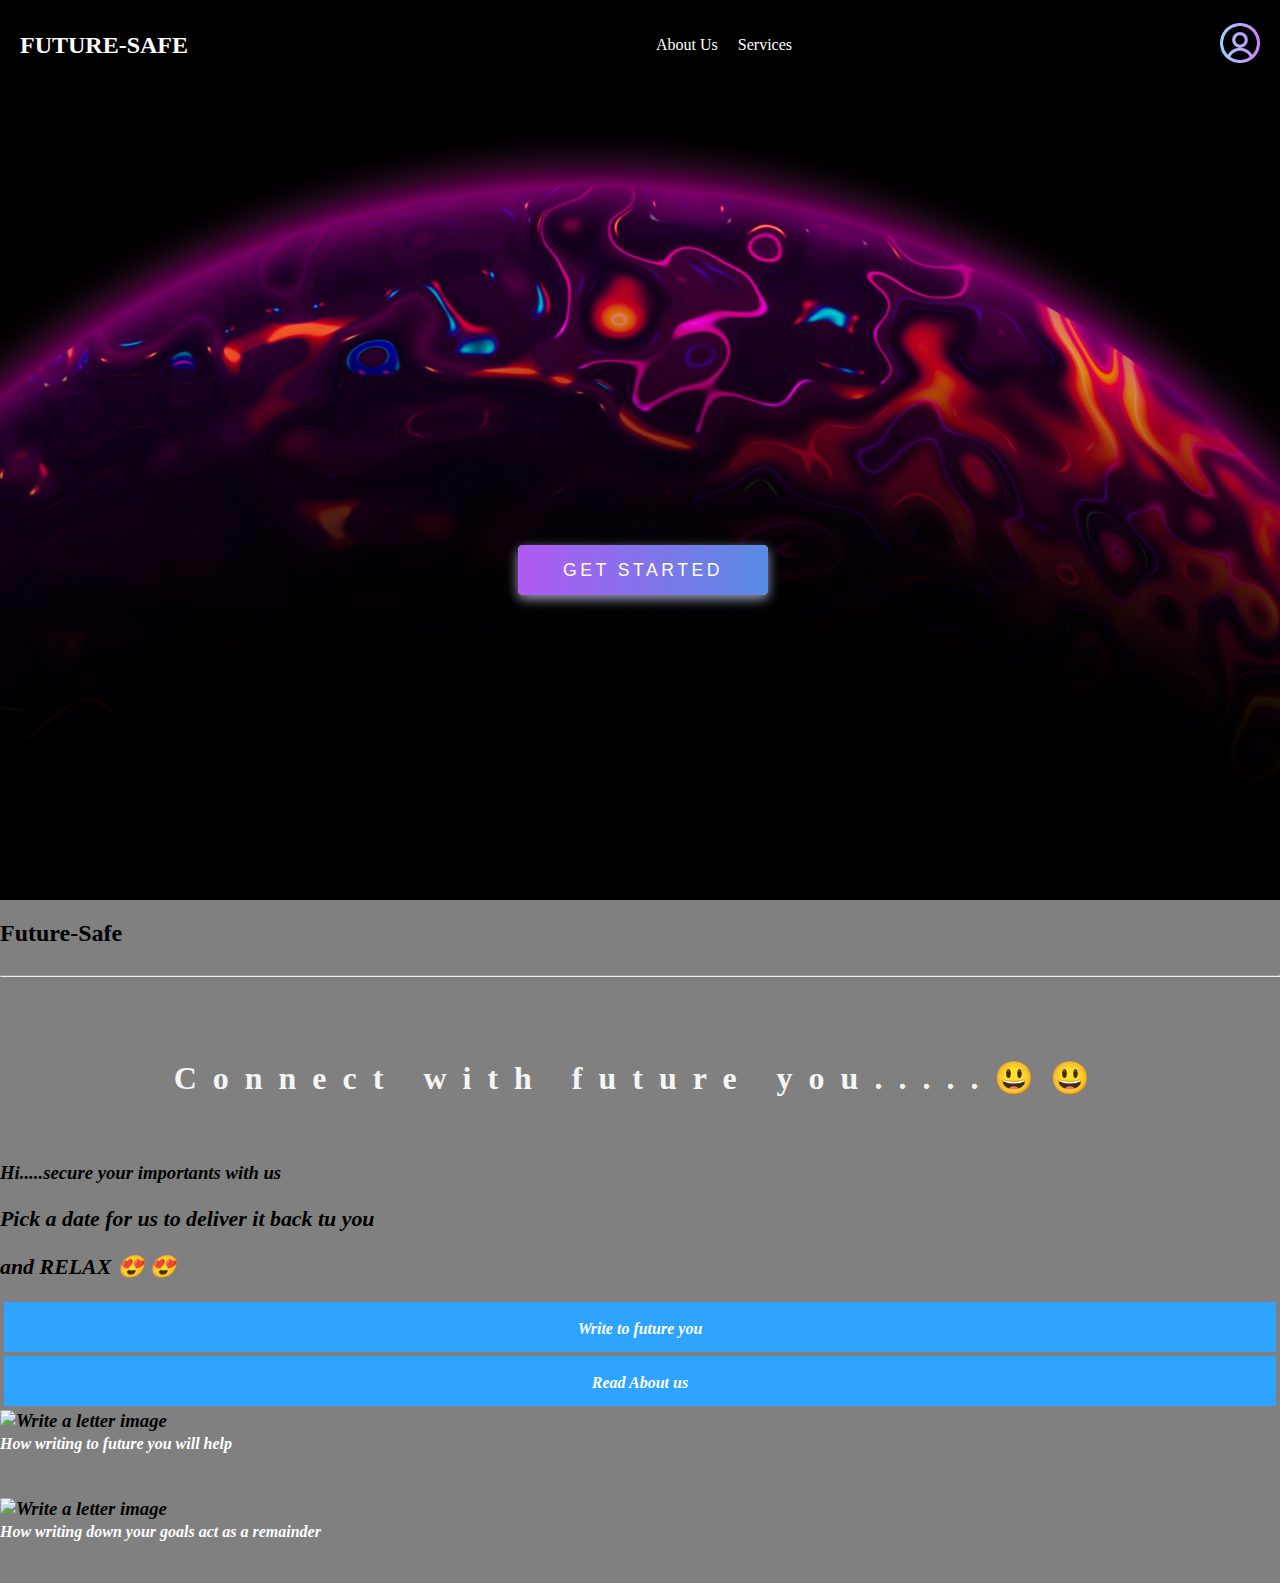
==== index.html @ 551a033b "First Commit" ====
<!DOCTYPE html>
<html lang="en">

<head>
    <meta charset="UTF-8">
    <meta http-equiv="X-UA-Compatible" content="IE=edge">
    <meta name="viewport" content="width=device-width, initial-scale=1.0">
    <link rel="stylesheet" href="design.css">
    <link rel="stylesheet" href="style.css">

    <title>FUTURE SAFE</title>
    <style>
        .main {
            display: inline-block;
            /* border: 1px solid white;
            padding:1rem 1rem; */
        }

        .general {
            display: inline-block;
            border: 1px solid white;
            padding: 1rem 1rem;

        }

        .a2 {
            background-color: #2FA4FF;
            BORDER: NONE;
            color: white;
            padding: 16 px 32 px;
            text-align: center;
            font-size: px;
            margin: 4px;
            padding: 15px;
            height: 20px;
            position: sticky;
            top: 0;
        
            
        }

        .bg {
            width: 50%;
            height: 50%;
        }
    </style>

</head>

<body>
    <div class="background-image">
        <header>
        <nav>
            <div class="logo"><a href="#">FUTURE-SAFE</a></div>
            <ul>
              <li><a href="#">About Us</a></li>
              <li><a href="#">Services</a></li>
            </ul>
            <div class="signup"><a href="#"><img width="40px" height="40px" class="image" src="profile.png"></a></div>
          </nav>
        </header>
        <div class="container container-two">
			<button>
				Get Started
				<div class="fill-two"></div>
			</button>
	    </div>
    </div> 
    <div class="main">
        <h2>Future-Safe</h2>
    </div>
    <hr>

    <br>
    <h1>Connect with future you.....&#128515;&#128515; </h1>

    <br>
    <h3><em><i>Hi.....<bold>secure</bold> your importants with us</i>
            <br>
            <h3><i>Pick a date for us to <bold>deliver</bold> it back tu you </i></h3>

            <h3><i>and <bold>RELAX</bold> &#128525; &#128525; </i></h3>
            <div class="a2">
                <a href="">Write to future you</a>
            </div>
            <div class="a2">
                <a href="">Read About us</a>
            </div>
            <div class="a3">
               <IMG SRC="https://media.istockphoto.com/id/1183295518/photo/portrait-of-cute-mixed-race-student-with-curly-hair-and-in-turtleneck-sitting-in-cafe-and.jpg?b=1&s=170667a&w=0&k=20&c=JrzVhZqjAydIsRAdV5KvdrWdsR-xVe5EUujWFZ1MBW8=" alt="Write a letter image" width="400"
               height="200"
               />
               <br>
               <a href="">How writing to future you will help</a>
               <br>
               <br>
               <br>
               
               <img src="https://images.unsplash.com/photo-1455390582262-044cdead277a?ixlib=rb-4.0.3&ixid=MnwxMjA3fDB8MHxzZWFyY2h8Mnx8d3JpdGluZ3xlbnwwfHwwfHw%3D&auto=format&fit=crop&w=700&q=60" alt="Write a letter image" width="400"
               height="200"
               />
               <br>
               <a href="">How writing down your goals act as a remainder</a>
               <br>
               <br>
               

            </div>

            

</body>

</html>
---- design.css ----
.background-image {
	width: 100%;
	height: 100vh;
	position: relative;
	background-image: url('bg5.jpg');
	background-repeat: no-repeat;
	background-size: cover;
	background-position: center;
	background-size: cover;
	z-index: -1;
}


body{
	margin: 0;
    background-color: grey;
    text-color: white;
}
h1{
    color: whitesmoke;
    font-family: bradley hand, cursive;
}
header {
    background: transparent;
    position: relative;
    top: 0;
    width: 100%;
    z-index: 1;
  }
  
  nav {
    display: flex;
    justify-content: space-between;
    align-items: center;
    padding: 20px;
  }
  
  .logo a {
    color: #fff;
    font-size: 24px;
    font-weight: bold;
    text-decoration: none;
  }
  
  ul {
    display: flex;
    list-style: none;
  }
  
  li {
    margin-right: 20px;
  }
  
  li:last-child {
    margin-right: 0;
  }
  
  a {
    color: #fff;
    text-decoration: none;
    font-size: 16px;
  }
  
  .signup a {

  }

  .image a {
	width: 20px;
	height: 20px;
  }
---- style.css ----
button {
	font-family: Helvetica, sans-serif;
	font-weight: 100;
	color: #fff;
}

h1 {
	letter-spacing: 0.5em;
	text-align: center;
	margin-top: 50px;
	line-height: 1.6em;
}

p {
	font-size: 1.1em;
	text-align: center;
	margin: 110px auto 20px;
	letter-spacing: 0.05em;
}

.container {
	text-align: center;
	position: relative;
	width: 300px;
	margin: 0 auto;
	cursor: pointer;
}

button {
	position: relative;
	left: 1%; 
	bottom: -455px;
	right: 150px;
	height: 50px;
	width: 250px;
	border: 0;
	border-radius: 5px;
	text-transform: uppercase;
	font-size: 1.1em;
	letter-spacing: 0.2em;
	overflow: hidden;
	box-shadow: 0 4px 12px 0 rgba(152, 160, 180, 10);
	z-index: -2;
}

.fill-two {
	position: absolute;
	background-image: linear-gradient(to right, #E040FB, #00BCD4);
	background-size: 150% 150%;
	height: 70px;
	width: 420px;
	border-radius: 5px;
	margin: -40px 0 0 -140px;
	z-index: -1;
	transition: all 0.4s ease;
}

.container-two:hover .fill-two {
	-webkit-animation: gradient 3s ease infinite;
	-moz-animation: gradient 3s ease infinite;
	animation: gradient 3s ease infinite;
}

@-webkit-keyframes gradient {
	0% {
		background-position: 0% 50%;
	}
	50% {
		background-position: 100% 50%;
	}
	100% {
		background-position: 0% 50%;
	}
}

@-moz-keyframes gradient {
	0% {
		background-position: 0% 50%;
	}
	50% {
		background-position: 100% 50%;
	}
	100% {
		background-position: 0% 50%;
	}
}

@keyframes gradient {
	0% {
		background-position: 0% 50%;
	}
	50% {
		background-position: 100% 50%;
	}
	100% {
		background-position: 0% 50%;
	}
}
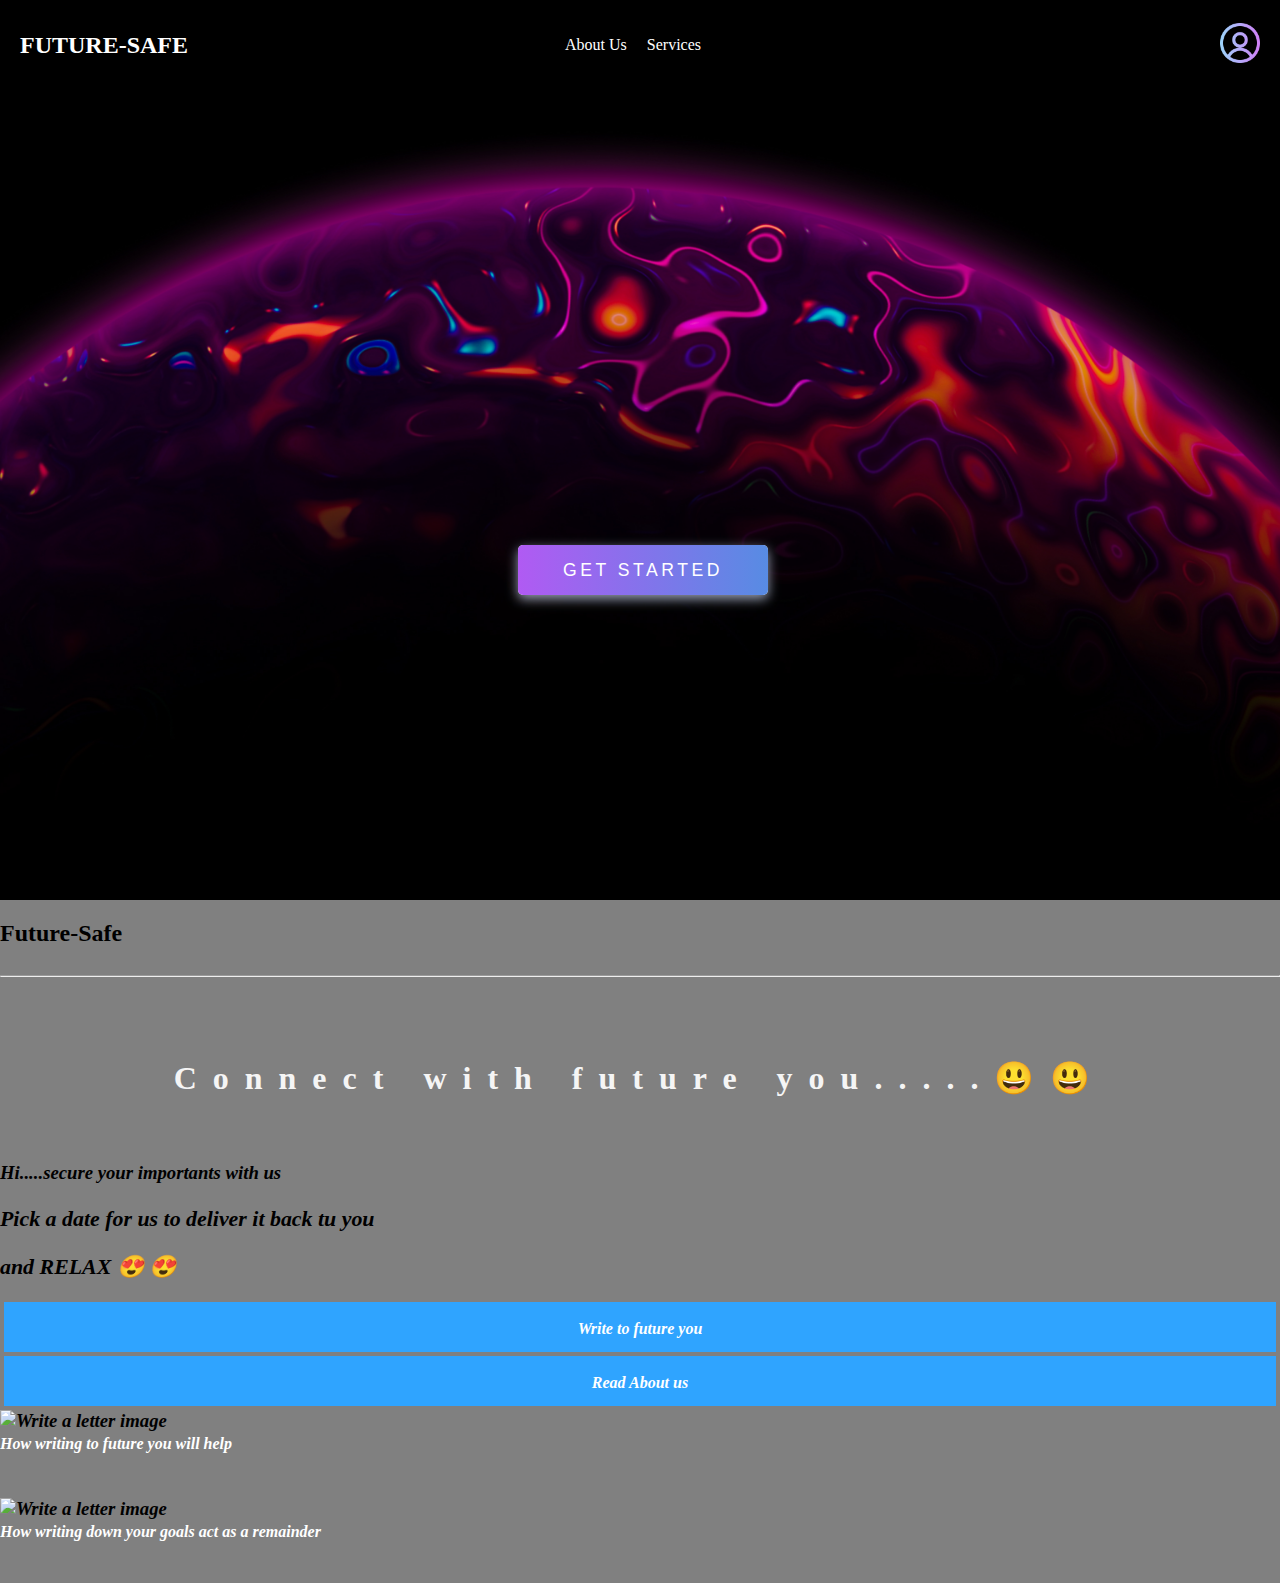
==== commit d0853151: "Linked Register, Login and index page" ====
--- a/index.html
+++ b/index.html
@@ -51,20 +51,22 @@
     <div class="background-image">
         <header>
         <nav>
-            <div class="logo"><a href="#">FUTURE-SAFE</a></div>
+            <div class="logo"><a href="index.html">FUTURE-SAFE</a></div>
             <ul>
               <li><a href="#">About Us</a></li>
               <li><a href="#">Services</a></li>
             </ul>
-            <div class="signup"><a href="#"><img width="40px" height="40px" class="image" src="profile.png"></a></div>
+            <div class="signup"><a href="login.php"><img width="40px" height="40px" class="image" src="profile.png"></a></div>
           </nav>
         </header>
+	    <a href="register.php">
         <div class="container container-two">
 			<button>
 				Get Started
 				<div class="fill-two"></div>
 			</button>
 	    </div>
+       </a>
     </div> 
     <div class="main">
         <h2>Future-Safe</h2>
@@ -111,4 +113,4 @@
 
 </body>
 
-</html>+</html>
--- a/design.css
+++ b/design.css
@@ -45,6 +45,8 @@
   ul {
     display: flex;
     list-style: none;
+    position: relative;
+    left: -91px;
   }
   
   li {
@@ -70,3 +72,5 @@
 	height: 20px;
   }
 
+
+
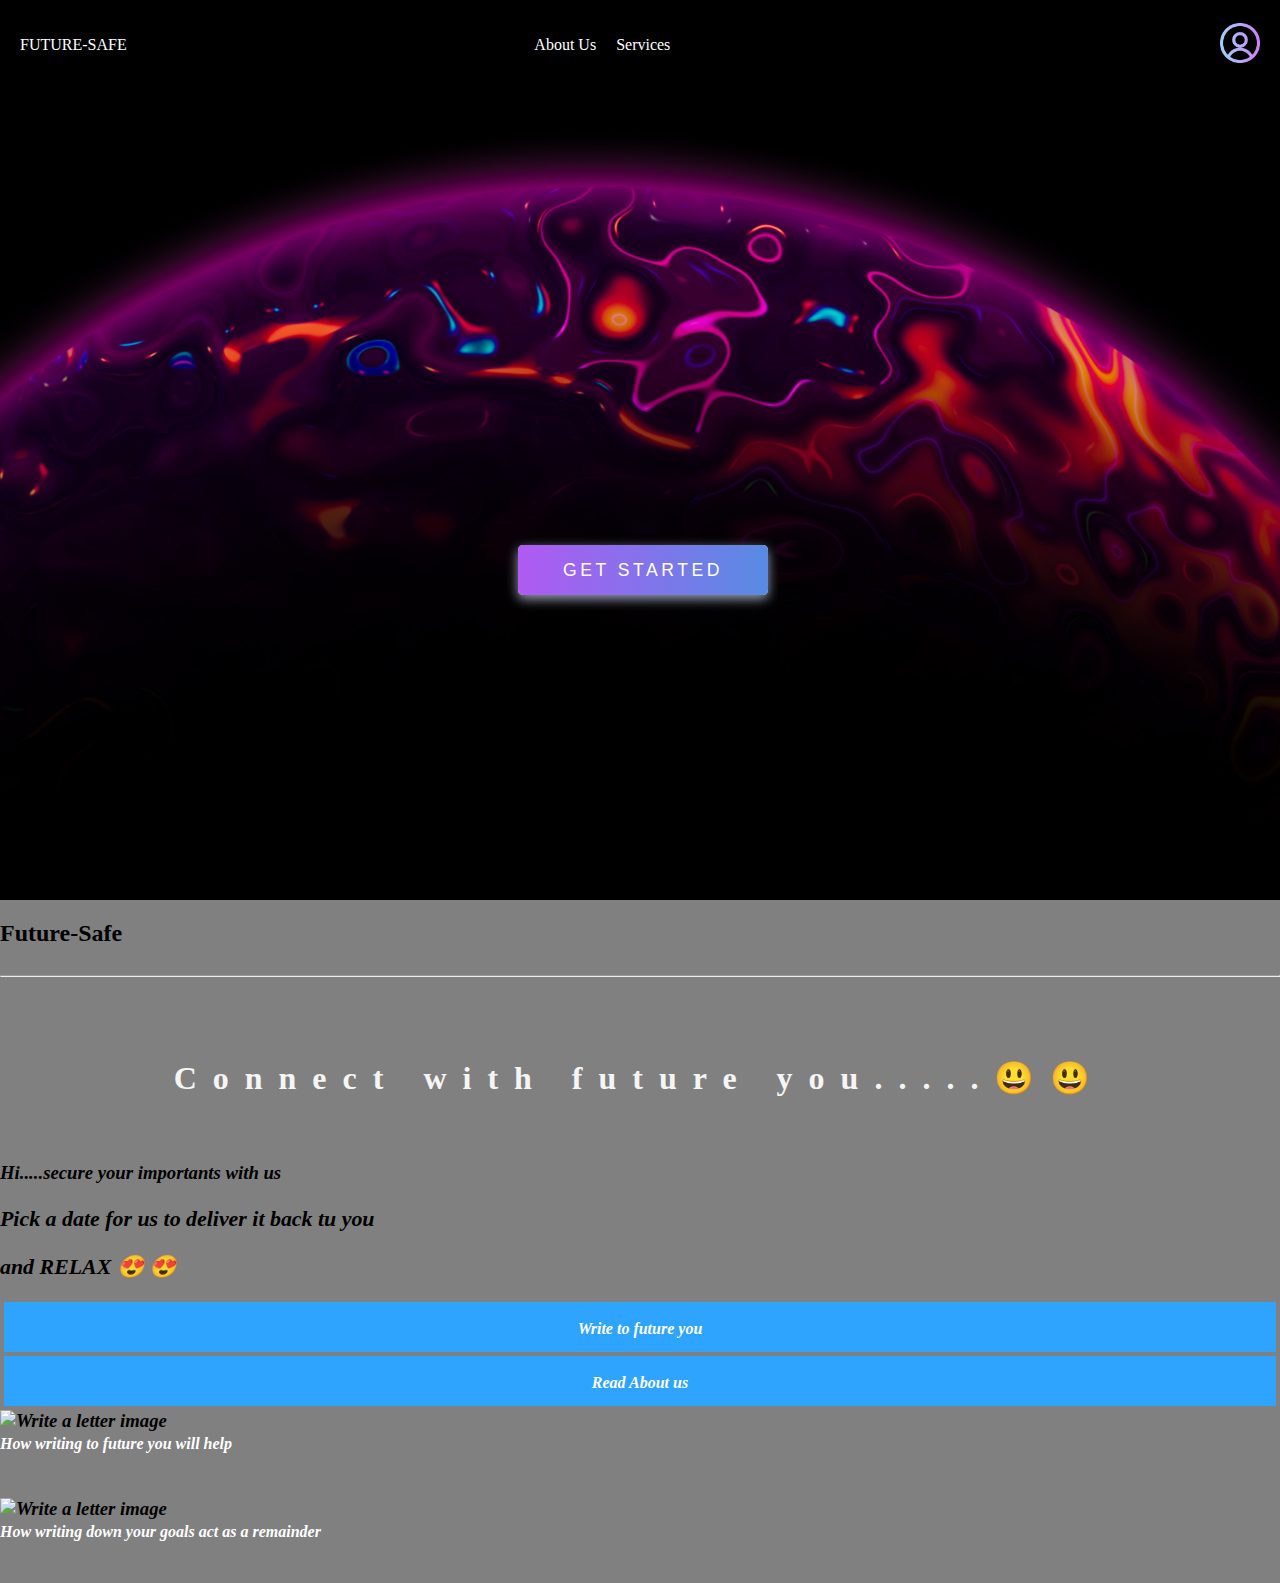
==== commit e7fa2d2a: "Small changes for linking" ====
--- a/index.html
+++ b/index.html
@@ -51,22 +51,22 @@
     <div class="background-image">
         <header>
         <nav>
-            <div class="logo"><a href="index.html">FUTURE-SAFE</a></div>
+           <a href="index.html"><div class="logo">FUTURE-SAFE</div></a>
             <ul>
               <li><a href="#">About Us</a></li>
               <li><a href="#">Services</a></li>
             </ul>
-            <div class="signup"><a href="login.php"><img width="40px" height="40px" class="image" src="profile.png"></a></div>
+            <a href="login.php"><div class="signup"><img width="40px" height="40px" class="image" src="profile.png"></div></a>
           </nav>
         </header>
 	    <a href="register.php">
-        <div class="container container-two">
+            <div class="container container-two">
 			<button>
 				Get Started
 				<div class="fill-two"></div>
 			</button>
 	    </div>
-       </a>
+          </a>
     </div> 
     <div class="main">
         <h2>Future-Safe</h2>
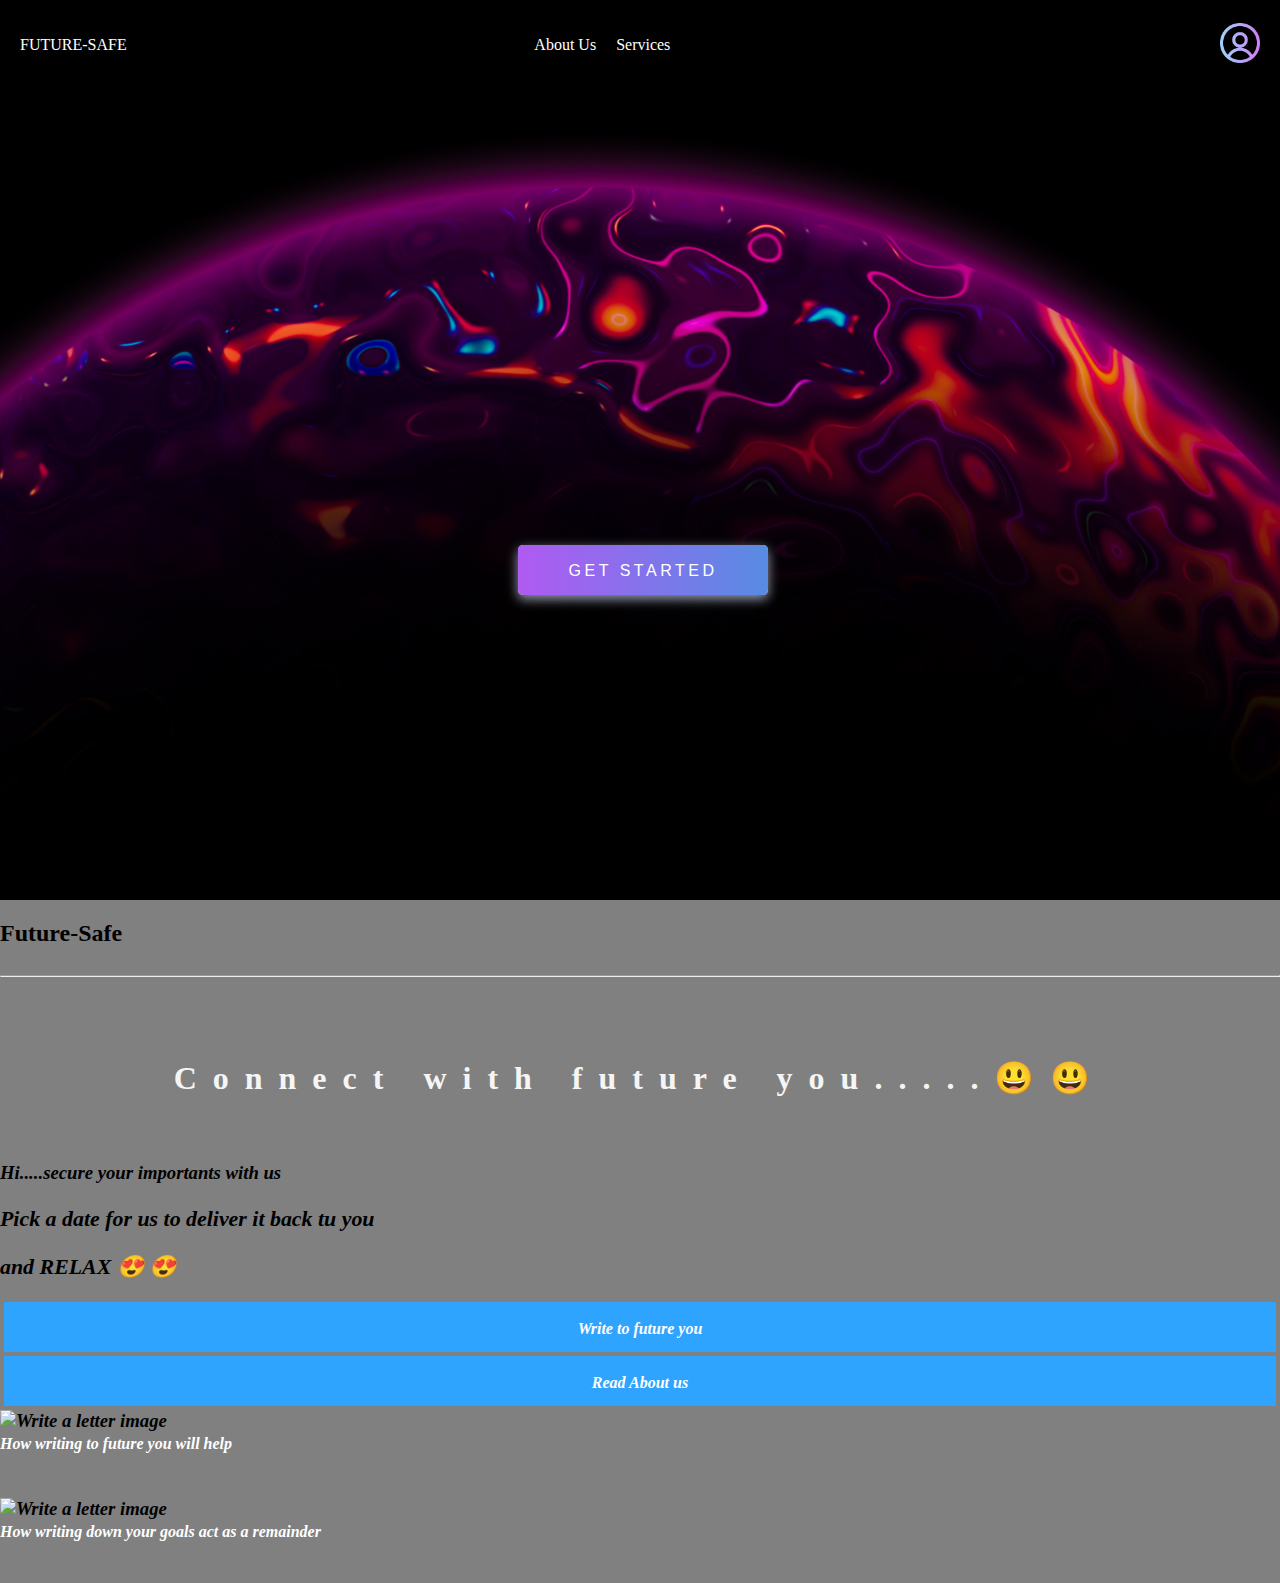
==== commit e2f3ef7c: "small changes" ====
--- a/index.html
+++ b/index.html
@@ -56,13 +56,13 @@
               <li><a href="#">About Us</a></li>
               <li><a href="#">Services</a></li>
             </ul>
-            <a href="login.php"><div class="signup"><img width="40px" height="40px" class="image" src="profile.png"></div></a>
+            <a href="login.php"><img width="40px" height="40px" class="image" src="profile.png"></a>
           </nav>
         </header>
-	    <a href="register.php">
+	    
             <div class="container container-two">
 			<button>
-				Get Started
+				<a href="register.php">Get Started</a>
 				<div class="fill-two"></div>
 			</button>
 	    </div>
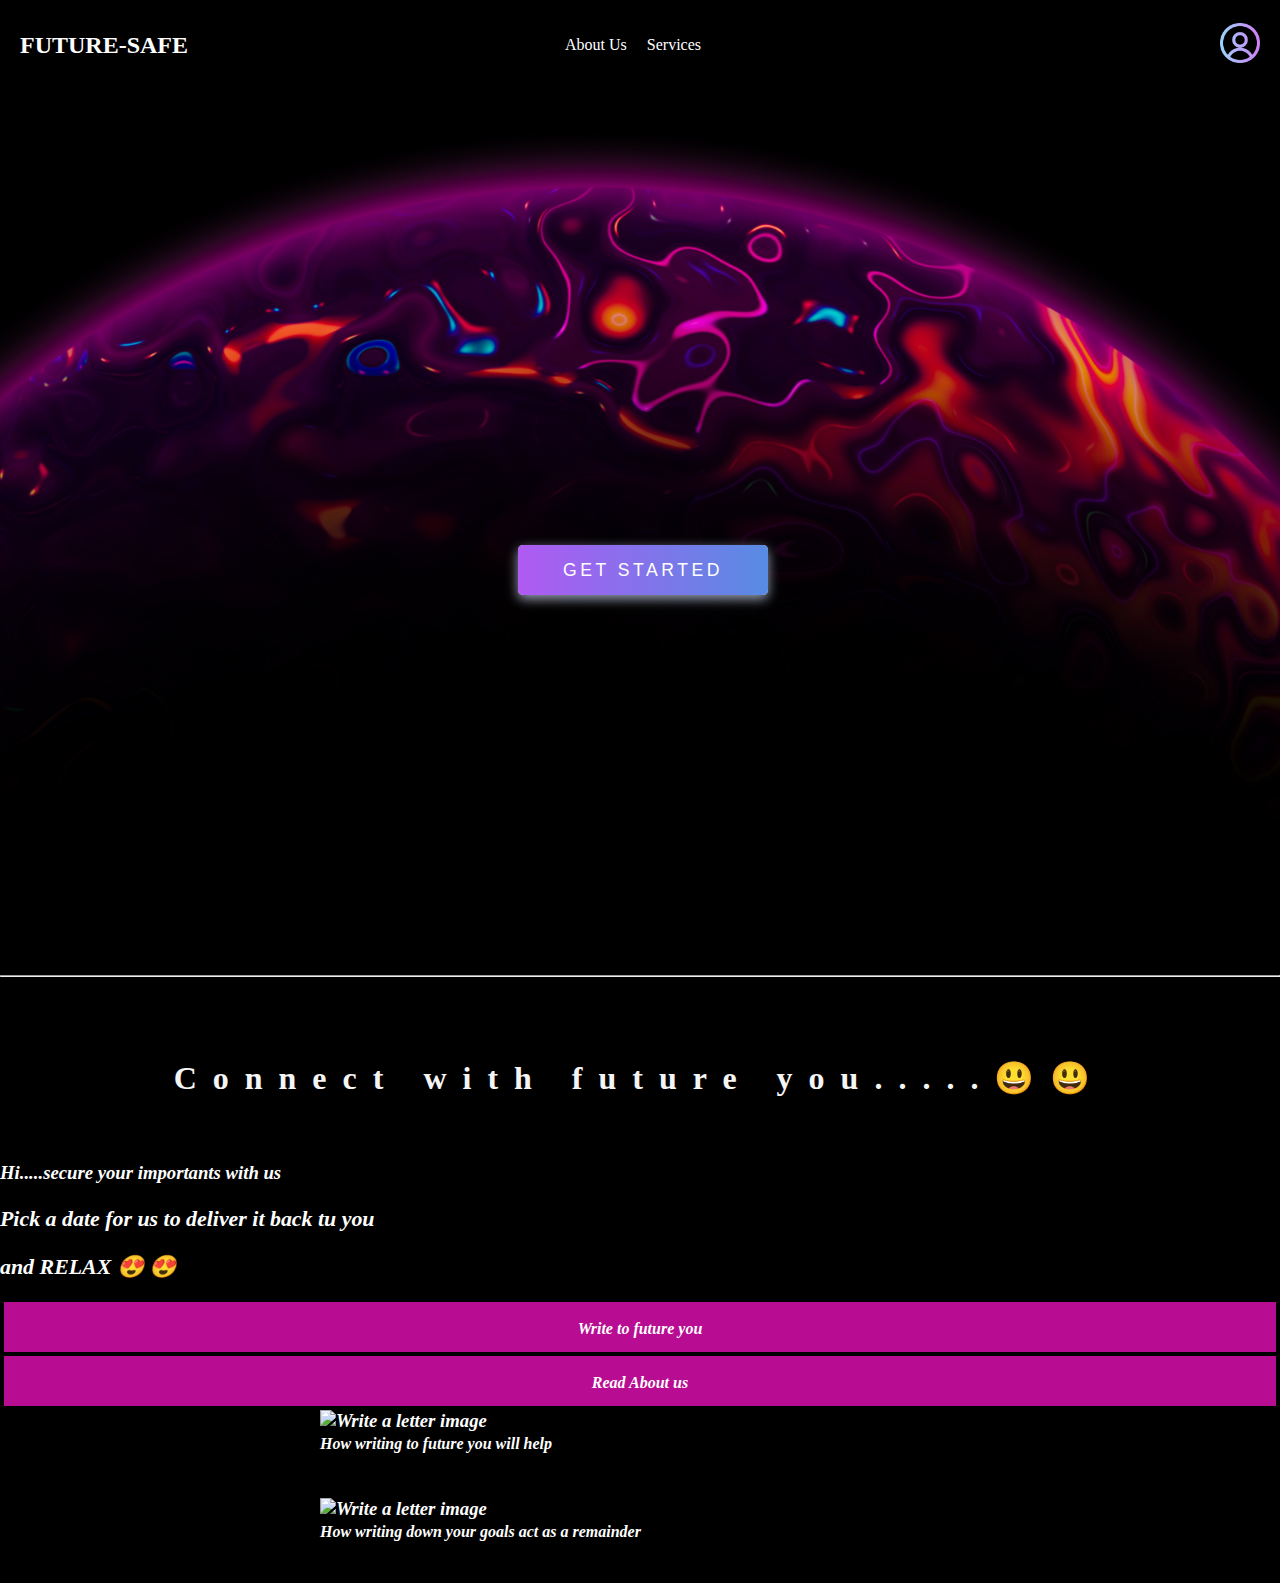
==== commit 3c8056ac: "index and design upload" ====
--- a/index.html
+++ b/index.html
@@ -24,7 +24,7 @@
         }
 
         .a2 {
-            background-color: #2FA4FF;
+            background-color: #b80c92;
             BORDER: NONE;
             color: white;
             padding: 16 px 32 px;
@@ -51,22 +51,20 @@
     <div class="background-image">
         <header>
         <nav>
-           <a href="index.html"><div class="logo">FUTURE-SAFE</div></a>
+            <div class="logo"><a href="#">FUTURE-SAFE</a></div>
             <ul>
               <li><a href="#">About Us</a></li>
               <li><a href="#">Services</a></li>
             </ul>
-            <a href="login.php"><img width="40px" height="40px" class="image" src="profile.png"></a>
+            <div class="signup"><a href="#"><img width="40px" height="40px" class="image" src="profile.png"></a></div>
           </nav>
         </header>
-	    
-            <div class="container container-two">
+        <div class="container container-two">
 			<button>
-				<a href="register.php">Get Started</a>
+				Get Started
 				<div class="fill-two"></div>
 			</button>
 	    </div>
-          </a>
     </div> 
     <div class="main">
         <h2>Future-Safe</h2>
@@ -77,7 +75,7 @@
     <h1>Connect with future you.....&#128515;&#128515; </h1>
 
     <br>
-    <h3><em><i>Hi.....<bold>secure</bold> your importants with us</i>
+    <h3 style="color:white"><em><i>Hi.....<bold>secure</bold> your importants with us</i>
             <br>
             <h3><i>Pick a date for us to <bold>deliver</bold> it back tu you </i></h3>
 
@@ -89,8 +87,8 @@
                 <a href="">Read About us</a>
             </div>
             <div class="a3">
-               <IMG SRC="https://media.istockphoto.com/id/1183295518/photo/portrait-of-cute-mixed-race-student-with-curly-hair-and-in-turtleneck-sitting-in-cafe-and.jpg?b=1&s=170667a&w=0&k=20&c=JrzVhZqjAydIsRAdV5KvdrWdsR-xVe5EUujWFZ1MBW8=" alt="Write a letter image" width="400"
-               height="200"
+               <IMG SRC="write.jpg" alt="Write a letter image" width="400"
+               height="300"
                />
                <br>
                <a href="">How writing to future you will help</a>
@@ -98,8 +96,8 @@
                <br>
                <br>
                
-               <img src="https://images.unsplash.com/photo-1455390582262-044cdead277a?ixlib=rb-4.0.3&ixid=MnwxMjA3fDB8MHxzZWFyY2h8Mnx8d3JpdGluZ3xlbnwwfHwwfHw%3D&auto=format&fit=crop&w=700&q=60" alt="Write a letter image" width="400"
-               height="200"
+               <img src="new.jpg" alt="Write a letter image" width="400"
+               height="300"
                />
                <br>
                <a href="">How writing down your goals act as a remainder</a>
@@ -113,4 +111,4 @@
 
 </body>
 
-</html>
+</html>--- a/design.css
+++ b/design.css
@@ -13,7 +13,7 @@
 
 body{
 	margin: 0;
-    background-color: grey;
+    background-color: rgb(0, 0, 0);
     text-color: white;
 }
 h1{
@@ -71,6 +71,9 @@
 	width: 20px;
 	height: 20px;
   }
-
-
-
+  .a3 {
+    display: block;
+    margin-left:auto;
+    margin-right: auto;
+    width: 50%;
+  }
